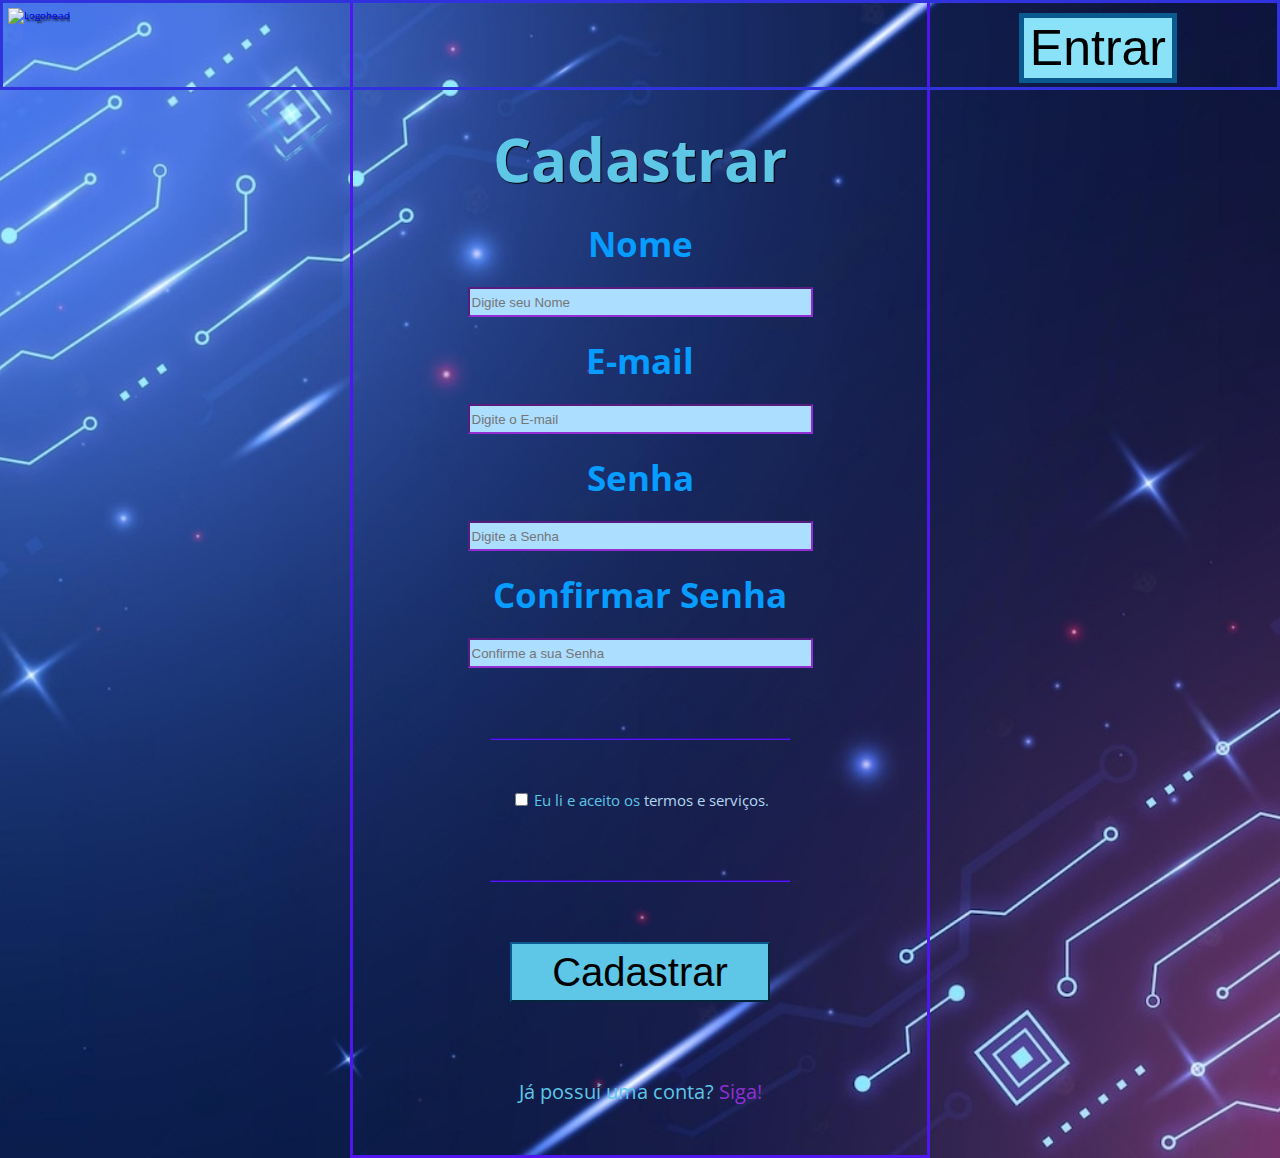
==== Cadastro.html @ daadcea3 "Curso" ====
<!DOCTYPE html>
<html lang="pt-br">
<head>
    <meta charset="UTF-8">
    <meta http-equiv="X-UA-Compatible" content="IE=edge">
    <meta name="viewport" content="width=device-width, initial-scale=1.0">
    <title>Cadastro</title>
    <link rel="stylesheet" href="Cadastro.css">
    <link href="http://fonts.googleapis.com/css?family=Open+Sans" rel="stylesheet">
    <link rel="Icon" href="https://images.vexels.com/media/users/3/224234/isolated/preview/ff7c525c1c3e1bef640644542001e1fd-logotipo-da-escola-online.png">
</head>
<body>
    <script src="Script.js"></script>
<div class="Cabeçalho">
    <header>
    <a href="index.html"> <img class="Voltar" src="https://cdn-icons-png.flaticon.com/512/2879/2879564.png" alt="Logohead"></a></img>
    <a style="text-decoration: none;" href="Siga.html">
        <button type="button" class="Seguir">Entrar</button>
        </a>
        <div class="Eng">
        <button type="button" id="config" onclick="Dropbox()" class="sett"><img id="Cog" src="https://cdn-icons-png.flaticon.com/512/6645/6645225.png" alt=""></button>
        <div class="drop" id="Box">
            <a href="FeedBack.html">FeedBack</a>
            <a href="Config.html">Configurações</a>
        </div>
    </header>
</div>
<form action="" method="post" class="cds">
    <h1>Cadastrar</h1>
        <h2><label for="nome">Nome</label></h2>
    <div class="Nome">
        <input type="text" id="nome" size="40" name="usuario" maxlength="30" required placeholder="Digite seu Nome">
    </div>
        <h2><label for="email"></label>E-mail</h2>
    <div class="Conta">
        <input type="email" id="email" pattern="+.com" name="email" required size="40" placeholder="Digite o E-mail">
    </div>
        <h2><label for="pass"></label>Senha</h2>
    <div class="Senha">
        <input type="password" id="senha" size="40" name="senha" minlength="4" required maxlength="35" autocomplete="off" placeholder="Digite a Senha">
    </div>
        <h2><label for="passcon"></label>Confirmar Senha</h2>
    <div class="Confirmar">
        <input type="password" id="confirmar" size="40" name="confirmar" minlength="4" required maxlength="35" autocomplete="off" placeholder="Confirme a sua Senha">
    </div>
    <hr class="Linha">
    <div class="chbox">
        <input type="checkbox" id="check" name="cbox" required>
        <label class="term" for="check">Eu li e aceito os <a href="">termos e serviços</a>.</label>
    </div>
    <hr class="Linha">
    <div class="Cadastrar">
        <input type="submit" id="cadastrar" name="cadastrar" value="Cadastrar">
    </div>
    <div class="seg">
        <label for="seguir">Já possuí uma conta? <a href="Siga.html">Siga!</a></label>
    </div>
</form>
</body>
</html>
---- Cadastro.css ----
* {
    box-sizing: border-box;
  }
.Cabeçalho {
    background: center / cover url('https://img.freepik.com/vetores-gratis/degrade-de-fundo-azul_23-2149330355.jpg');
    min-height: 90px;
    min-width: 100%;
    font: "Open Sans", sans-serif;
    color: #ff0083;
    text-shadow: #000 2px 2px 0.2rem;
    border: 3px solid rgb(47, 50, 221);
    position: fixed;
}
.Seguir {
    display: inline-block;
    font-size: 50px;
    position: absolute;
    background-color: #89e2f8;
    border: 5px solid #0a5a8f;
    overflow: hidden;
    transition-duration: 0.3s;
    cursor: pointer;
    right: 100px;
    top: 10px;
}
.Eng {
    display: inline-block;
    position: absolute;
    right: 0px;
    top: -5px;
}
.Eng img {
    max-height: 85px;
    visibility: visible;
}
.sett {
    display: inline-block;
    visibility: hidden;
    cursor: pointer;
    z-index: 2;
}
.Eng a{
    display: block;
    color: black;
    text-decoration: none;
    font-size: 30px;
    padding: 10px 15px;
}
.rotate {
    transform: rotate(90deg);
    transition-duration: 0.5s;
}
.rback {
    transform: rotate(0deg);
    transition-duration: 0.5s;
}
.drop {
    display: none;
    position: absolute;
    background-color: rgb(121, 219, 226);
    right: 0px;
    min-width: 100px;
    box-shadow: 2px 2px 5px #000;
    z-index: 1;
    top: 98px;
}
.show {
    display:block;
}
.drop a:hover {
    background-color: #72aff5;
}
.Seguir:hover {
    background-color: #a0fadc;
    border-color: #6a33ec;
    color: #6a33ec;
    box-shadow: 0 8px 16px 0 rgba(0,0,0,0.2), 0 6px 20px 0 rgba(0,0,0,0.19);
}
.Seguir:active {
    color: #ca1140;
    border-color: #ca1140;
}
body {
    margin: 0 auto;
    background-color:#73ecec;
    background: center / cover url(Cadastroback.jpeg);
    background-repeat: no-repeat;
    background-position: center;
    background-size: cover;
}
html {
    font-size: 10px;
    font-family: "Open Sans", sans-serif;
}
.Voltar {
    display: inline-block;
    height: 80px;
    position: absolute;
    top: 5px;
    left: 5px;
}
h1 {
    font-size: 60px;
    text-align: center;
    margin: 0;
    color:	#5ec6e6	;
    text-shadow: 1px 1px 1px 	black;
    padding-top: 115px;
}
h2 {
    font-size: 35px;
    text-align: center;
    margin: 0;
    padding: 20px 0;
    color:	#079cff	;
}
.Nome {
    display: flex;
    justify-content: center;
    height: 30px;
}
.Conta {
    display: flex;
    justify-content: center;
    height: 30px;
}
.Senha {
    display: flex;
    justify-content: center;
    height: 30px;
}
.Cadastrar {
    display: flex;
    justify-content: center;
    margin-top: 60px;
}
#nome {
    background-color: #abdeff;
    border-color: #922ed4;
    color: rgb(83, 25, 243);
}
#email {
    background-color: #abdeff;
    border-color: #922ed4;
    color: rgb(83, 25, 243);
}
#senha {
    background-color: #abdeff;
    border-color: #922ed4;
    color: rgb(83, 25, 243);
}
#confirmar {
    background-color: #abdeff;
    border-color: #922ed4;
    color: rgb(83, 25, 243);
}
#cadastrar {
    height: 60px;
    width: 260px;
    border-color: #0a5a8f;
    font-size: 40px;
    cursor: pointer;
    background-color: #5ec6e6;
    margin-bottom: 76px;
}
#cadastrar:hover {
    background-color: #a0fadc;
    border-color: #6a33ec;
    color: #6a33ec;
    box-shadow: 0 8px 16px 0 rgba(0,0,0,0.2), 0 6px 20px 0 rgba(0,0,0,0.19);
    transition-duration: 0.3s;
}
.Confirmar {
    display: flex;
    justify-content: center;
    height: 30px;
}
.Linha {
    width: 525px;
    border-color: #5016f1;
    margin-top: 70px;
}
.cds {
    border: 3px solid #5016f1;
    margin: 0px 550px 0px 550px;
    background-image: url(Cadformimg.jpg);
    background-repeat: no-repeat;
    background-size: cover;
}
button {
    background-color: #89e2f8;
    border: 5px solid #0a5a8f;
}
button a:visited {
    color: blue;
}
.term {
    color: #5ec6e6;
    font-size: 15px;
}
.chbox {
    text-align: center;
    margin-top: 50px;
}
.seg {
    margin-bottom: 50px;
    text-align: center;
    font-size: 20px;
    color: #5ec6e6;
}
.seg a {
    text-decoration: none;
    color: #922ed4;
}
.chbox a {
    text-decoration: none;
    color: #b4d8f0;
}
@media screen and (max-width:1550px) {
    .Linha {
        width: 325px;
    }
}
@media screen and (max-width:1600px) {
    .cds {
        margin: 0px 450px 0px 450px;
    }
    .Linha {
        width: 425px;
    }
}
@media screen and (max-width:1300px) {
    .cds {
        margin: 0px 350px 0px 350px;
    }
    .Linha {
        width: 300px;
    }
}
@media screen and (max-width:1050px) {
    .cds {
        margin: 0px 250px 0px 250px;
    }
    .Linha {
        width: 250px;
    }
}
@media screen and (max-width:830px) {
    .cds {
        margin: 0px 150px 0px 150px;
    }
}
@media screen and (max-width:640px) {
    .cds {
        margin: 0px 50px 0px 50px;
    }
    .Seguir {
        font-size: 25px;
        top: 23px;
    }
    .Eng, .Eng img{
        height: 75px;
        top: 0px;
    }
    .drop {
        top: 88px;
    }
}
@media screen and (max-width:450px) {
    .cds {
        margin: 0 auto;
    }
    .Seguir {
        right: 120px;
    }
    .Eng, .Eng img {
        right: 0px;
        top: 0px;
    }
}
@media screen and (max-width:340px) {
    #nome, #email, #senha, #confirmar {
        width: 230px;
    }
    #cadastrar {
        width: 200px;
    }
    h1 {
        font-size: 50px;
    }
    .Seguir {
        right: 90px;
    }
}
@media screen and (max-width:360px) {
    .Voltar {
        height: 50px;
        top: 18px;
    }
}
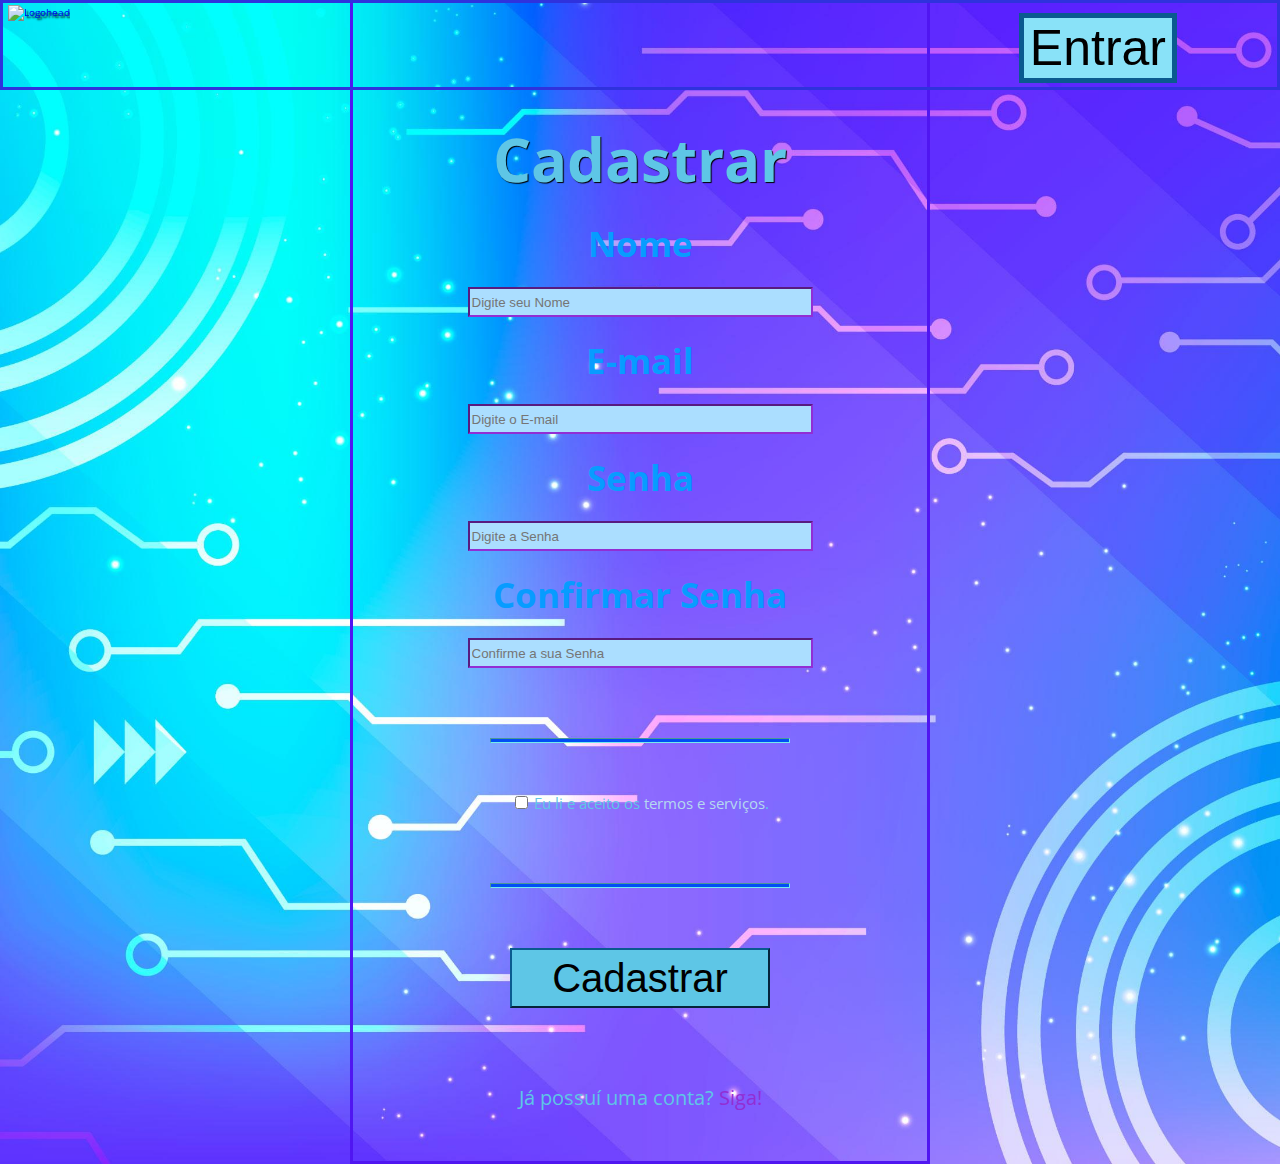
==== commit cb777e18: "Curso" ====
--- a/Cadastro.html
+++ b/Cadastro.html
@@ -25,7 +25,7 @@
         </div>
     </header>
 </div>
-<form action="" method="post" class="cds">
+<form action="Cadastro.html" method="post" class="cds">
     <h1>Cadastrar</h1>
         <h2><label for="nome">Nome</label></h2>
     <div class="Nome">
--- a/Cadastro.css
+++ b/Cadastro.css
@@ -62,7 +62,7 @@
     min-width: 100px;
     box-shadow: 2px 2px 5px #000;
     z-index: 1;
-    top: 98px;
+    top: 92px;
 }
 .show {
     display:block;
@@ -83,7 +83,7 @@
 body {
     margin: 0 auto;
     background-color:#73ecec;
-    background: center / cover url(Cadastroback.jpeg);
+    background: center / cover url(Cadastro.jpg);
     background-repeat: no-repeat;
     background-position: center;
     background-size: cover;
@@ -96,7 +96,7 @@
     display: inline-block;
     height: 80px;
     position: absolute;
-    top: 5px;
+    top: 2px;
     left: 5px;
 }
 h1 {
@@ -177,7 +177,9 @@
 }
 .Linha {
     width: 525px;
-    border-color: #5016f1;
+    height: 5px;
+    background-color: #004ef5;
+    border-color: #73ecec;
     margin-top: 70px;
 }
 .cds {
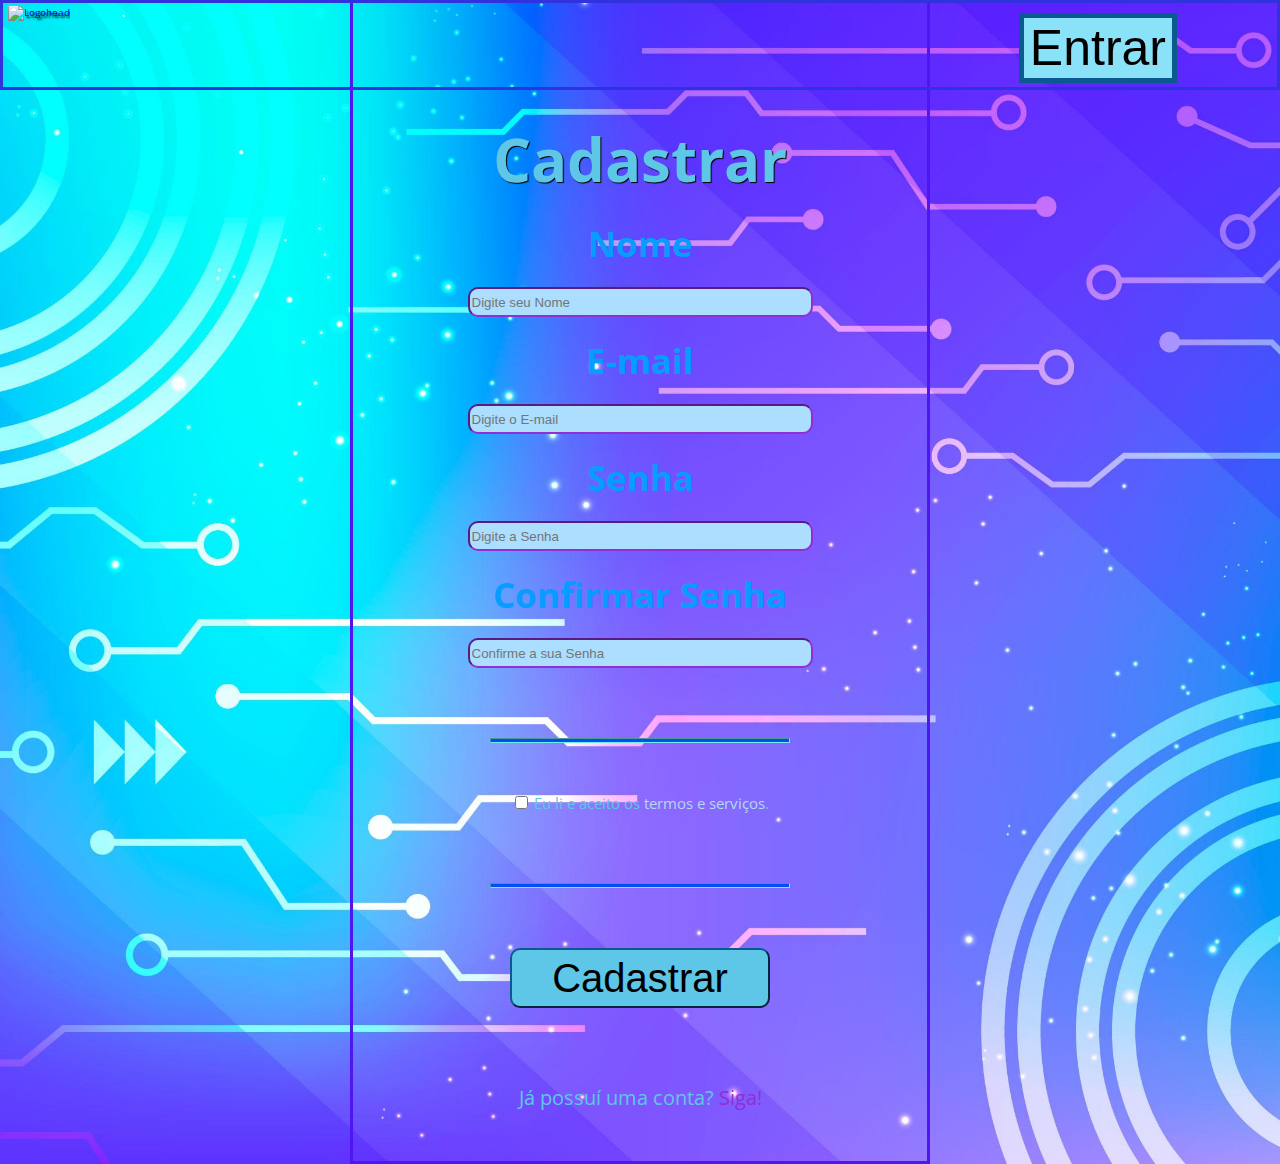
==== commit 44481147: "Curso" ====
--- a/Cadastro.html
+++ b/Cadastro.html
@@ -25,7 +25,7 @@
         </div>
     </header>
 </div>
-<form action="Cadastro.html" method="post" class="cds">
+<form action="" method="post" class="cds">
     <h1>Cadastrar</h1>
         <h2><label for="nome">Nome</label></h2>
     <div class="Nome">
--- a/Cadastro.css
+++ b/Cadastro.css
@@ -138,21 +138,25 @@
     background-color: #abdeff;
     border-color: #922ed4;
     color: rgb(83, 25, 243);
+    border-radius: 10px;
 }
 #email {
     background-color: #abdeff;
     border-color: #922ed4;
     color: rgb(83, 25, 243);
+    border-radius: 10px;
 }
 #senha {
     background-color: #abdeff;
     border-color: #922ed4;
     color: rgb(83, 25, 243);
+    border-radius: 10px;
 }
 #confirmar {
     background-color: #abdeff;
     border-color: #922ed4;
     color: rgb(83, 25, 243);
+    border-radius: 10px; 
 }
 #cadastrar {
     height: 60px;
@@ -162,6 +166,7 @@
     cursor: pointer;
     background-color: #5ec6e6;
     margin-bottom: 76px;
+    border-radius: 10px;
 }
 #cadastrar:hover {
     background-color: #a0fadc;
@@ -176,7 +181,7 @@
     height: 30px;
 }
 .Linha {
-    width: 525px;
+    width: 475px;
     height: 5px;
     background-color: #004ef5;
     border-color: #73ecec;
@@ -218,6 +223,9 @@
     text-decoration: none;
     color: #b4d8f0;
 }
+#check {
+    cursor: pointer;
+}
 @media screen and (max-width:1550px) {
     .Linha {
         width: 325px;
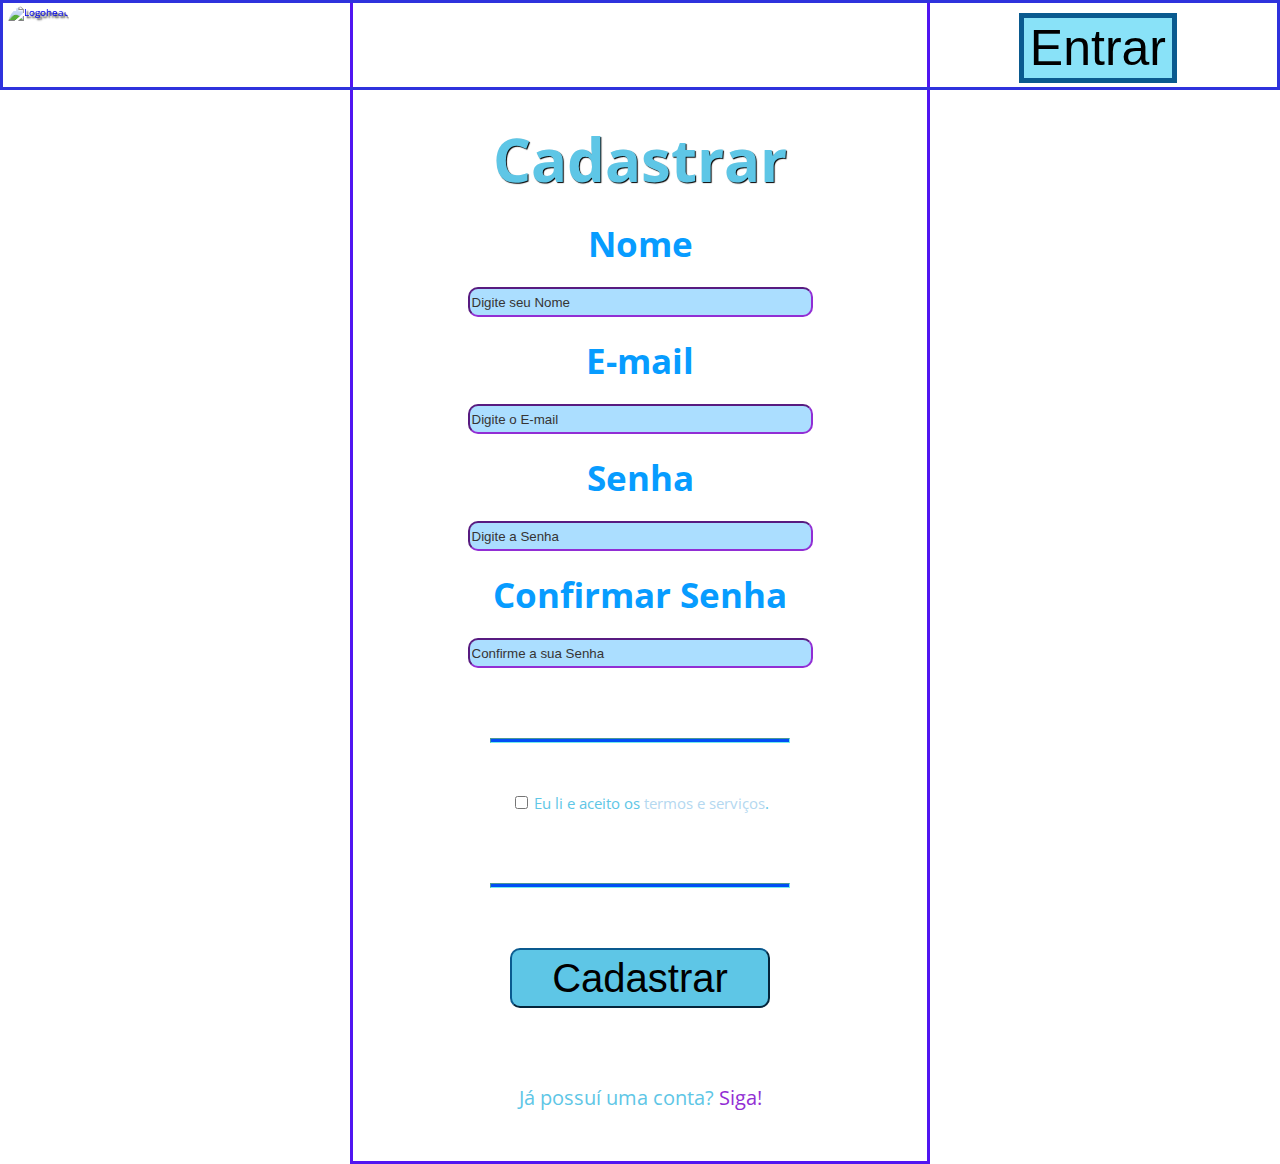
==== commit 83e0c30a: "Curso" ====
--- a/Cadastro.html
+++ b/Cadastro.html
@@ -25,7 +25,7 @@
         </div>
     </header>
 </div>
-<form action="" method="post" class="cds">
+<form action="" method="get" id="cdsform" onmouseover="formback()" onmouseout="formbdr()" class="cds">
     <h1>Cadastrar</h1>
         <h2><label for="nome">Nome</label></h2>
     <div class="Nome">
--- a/Cadastro.css
+++ b/Cadastro.css
@@ -46,12 +46,7 @@
     font-size: 30px;
     padding: 10px 15px;
 }
-.rotate {
-    transform: rotate(90deg);
-    transition-duration: 0.5s;
-}
-.rback {
-    transform: rotate(0deg);
+#Cog {
     transition-duration: 0.5s;
 }
 .drop {
@@ -83,7 +78,7 @@
 body {
     margin: 0 auto;
     background-color:#73ecec;
-    background: center / cover url(Cadastro.jpg);
+    background: center / cover url(Cadback.gif);
     background-repeat: no-repeat;
     background-position: center;
     background-size: cover;
@@ -98,6 +93,11 @@
     position: absolute;
     top: 2px;
     left: 5px;
+    border-radius: 20px;
+}
+.Voltar:hover {
+    transition-duration: 0.3s;
+    box-shadow: 0 8px 16px 0 rgba(0,0,0,0.2), 0 6px 20px 0 rgba(0,0,0,0.19);
 }
 h1 {
     font-size: 60px;
@@ -168,12 +168,47 @@
     margin-bottom: 76px;
     border-radius: 10px;
 }
+#nome:hover {
+    border: 2px solid #6a33ec;
+    background-color: #86c7f3;
+    transition-duration: 0.3s;
+}
+#email:hover {
+    border: 2px solid #6a33ec;
+    background-color: #86c7f3;
+    transition-duration: 0.3s;
+}
+#senha:hover {
+    border: 2px solid #6a33ec;
+    background-color: #86c7f3;
+    transition-duration: 0.3s;
+}
+#confirmar:hover {
+    border: 2px solid #6a33ec;
+    background-color: #86c7f3;
+    transition-duration: 0.3s;
+}
 #cadastrar:hover {
     background-color: #a0fadc;
     border-color: #6a33ec;
     color: #6a33ec;
     box-shadow: 0 8px 16px 0 rgba(0,0,0,0.2), 0 6px 20px 0 rgba(0,0,0,0.19);
     transition-duration: 0.3s;
+}
+#cdsform {
+    transition-duration: 0.5s;
+}
+#nome::placeholder {
+    color: #363434;
+}
+#email::placeholder {
+    color: #363434;
+}
+#senha::placeholder {
+    color: #363434;
+}
+#confirmar::placeholder {
+    color: #363434;
 }
 .Confirmar {
     display: flex;
@@ -239,7 +274,7 @@
         width: 425px;
     }
 }
-@media screen and (max-width:1300px) {
+@media screen and (max-width:1360px) {
     .cds {
         margin: 0px 350px 0px 350px;
     }
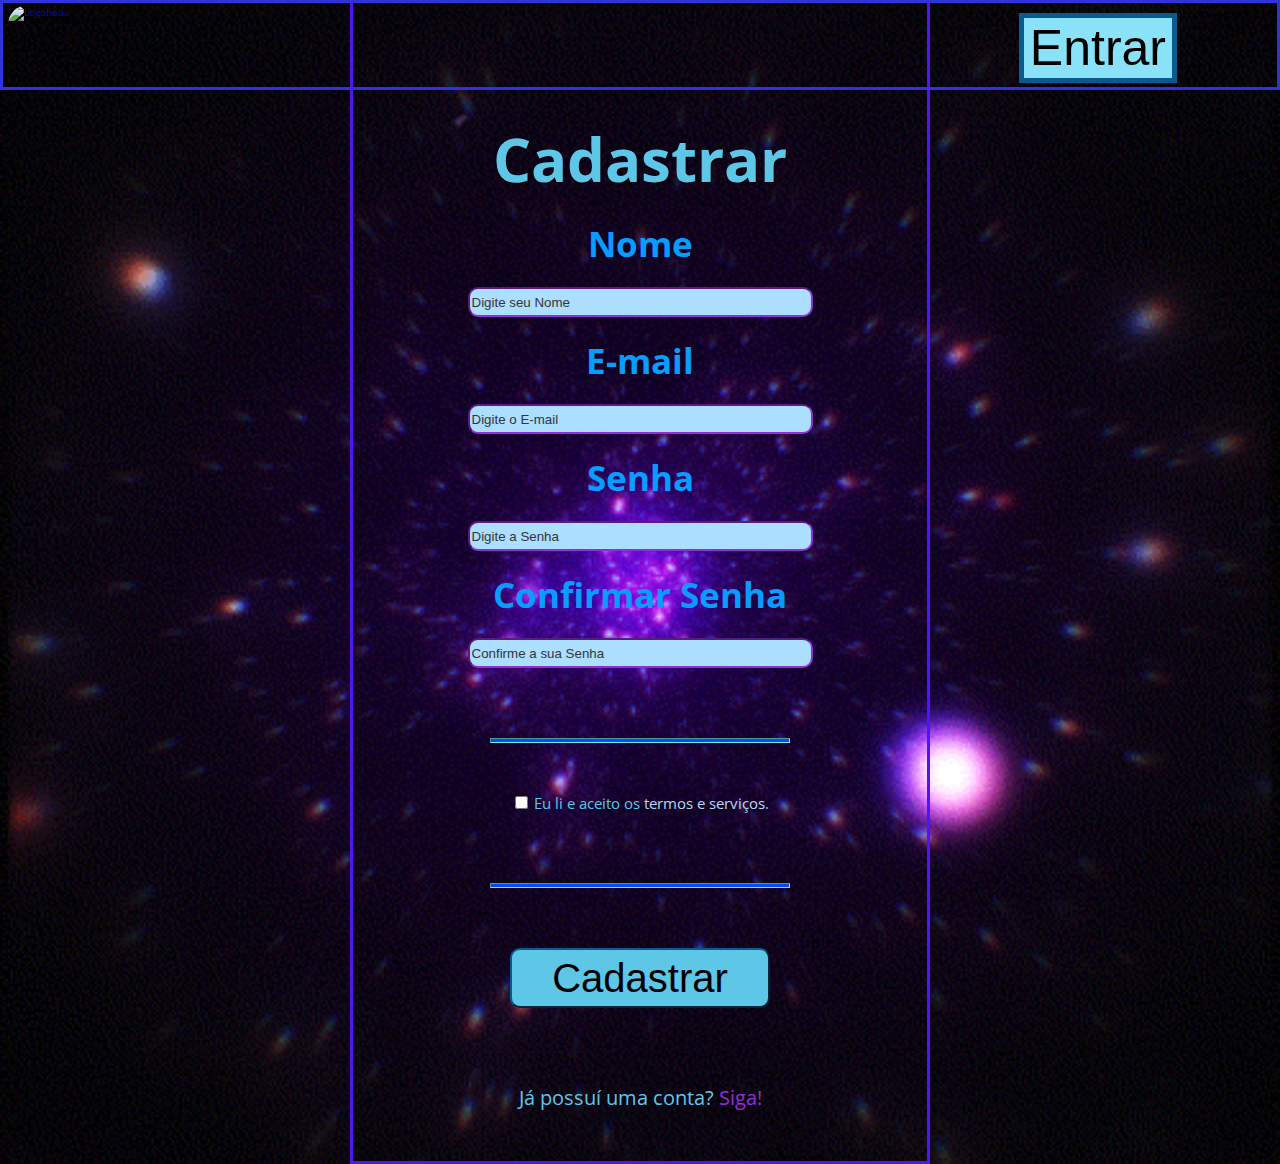
==== commit 8827d24e: "Curso" ====
--- a/Cadastro.html
+++ b/Cadastro.html
@@ -13,7 +13,7 @@
     <script src="Script.js"></script>
 <div class="Cabeçalho">
     <header>
-    <a href="index.html"> <img class="Voltar" src="https://cdn-icons-png.flaticon.com/512/2879/2879564.png" alt="Logohead"></a></img>
+    <a href="index.html"> <img class="Voltar" src="https://cdn-icons-png.flaticon.com/512/9073/9073020.png" alt="Logohead"></a></img>
     <a style="text-decoration: none;" href="Siga.html">
         <button type="button" class="Seguir">Entrar</button>
         </a>
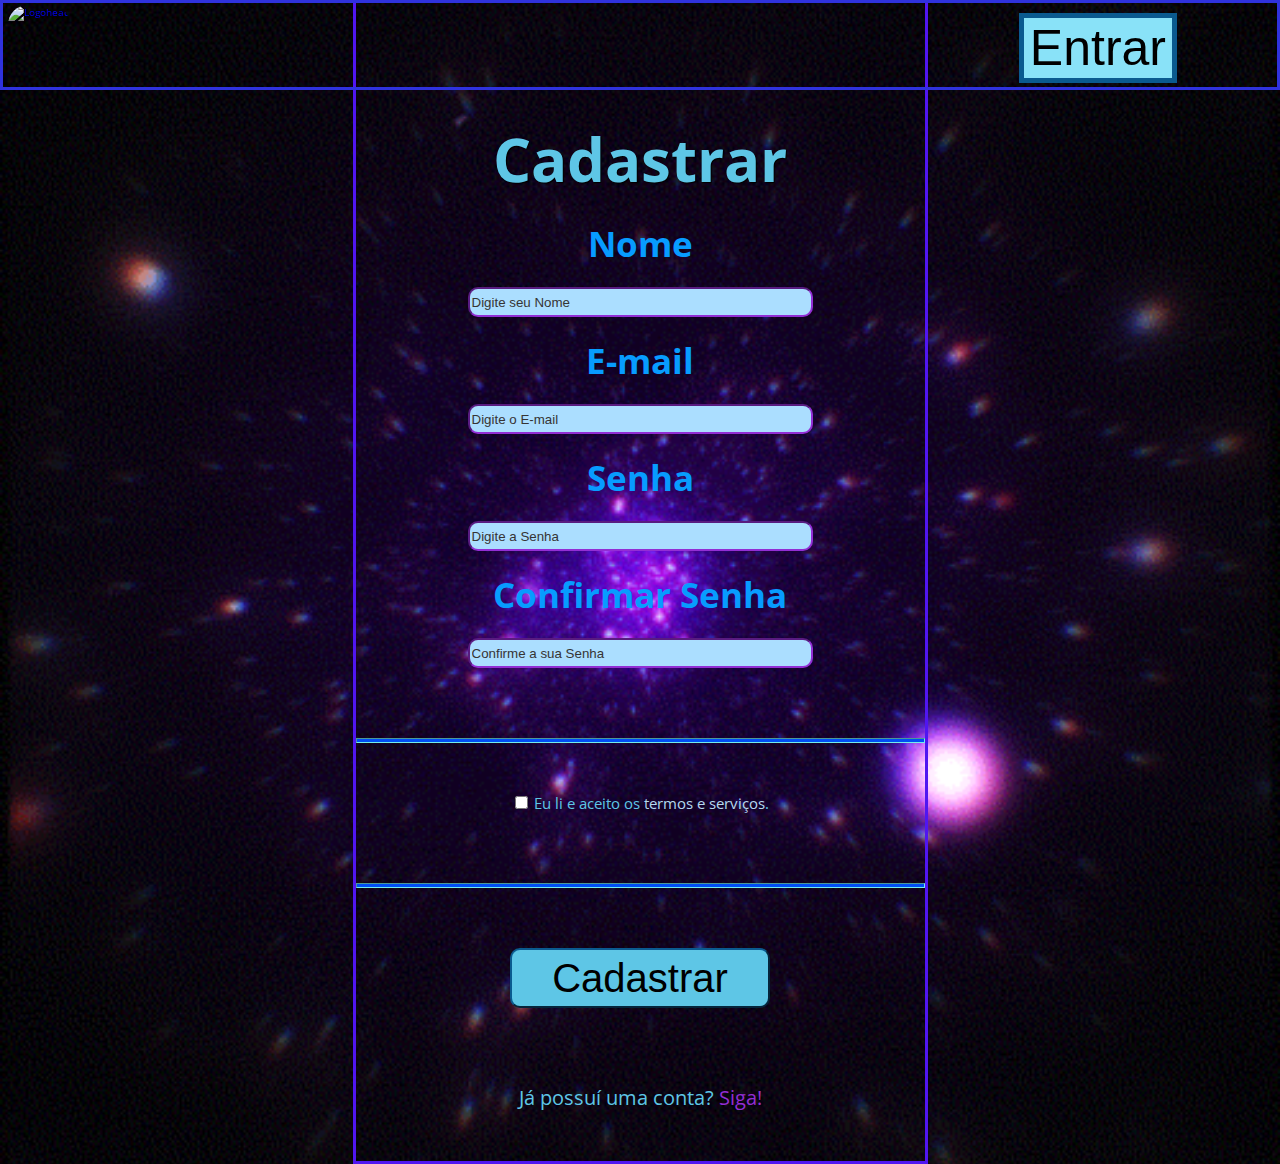
==== commit e162767c: "Curso" ====
--- a/Cadastro.html
+++ b/Cadastro.html
@@ -4,7 +4,7 @@
     <meta charset="UTF-8">
     <meta http-equiv="X-UA-Compatible" content="IE=edge">
     <meta name="viewport" content="width=device-width, initial-scale=1.0">
-    <title>Cadastro</title>
+    <title>Cadastro - Curso Técnico Mário Braga</title>
     <link rel="stylesheet" href="Cadastro.css">
     <link href="http://fonts.googleapis.com/css?family=Open+Sans" rel="stylesheet">
     <link rel="Icon" href="https://images.vexels.com/media/users/3/224234/isolated/preview/ff7c525c1c3e1bef640644542001e1fd-logotipo-da-escola-online.png">
--- a/Cadastro.css
+++ b/Cadastro.css
@@ -10,6 +10,7 @@
     text-shadow: #000 2px 2px 0.2rem;
     border: 3px solid rgb(47, 50, 221);
     position: fixed;
+    top: 0px;
 }
 .Seguir {
     display: inline-block;
@@ -216,18 +217,23 @@
     height: 30px;
 }
 .Linha {
-    width: 475px;
+    max-width: 575px;
     height: 5px;
     background-color: #004ef5;
     border-color: #73ecec;
     margin-top: 70px;
+    transition-duration: 0.3s;
 }
 .cds {
     border: 3px solid #5016f1;
-    margin: 0px 550px 0px 550px;
+    margin: 0 auto;
+    max-width: 575px;
     background-image: url(Cadformimg.jpg);
     background-repeat: no-repeat;
     background-size: cover;
+}
+.cds:hover {
+    box-shadow: 0 8px 16px 8px rgba(10, 30, 212, 0.2), 0 6px 20px 0 rgba(23, 163, 182, 0.19);
 }
 button {
     background-color: #89e2f8;
@@ -261,44 +267,7 @@
 #check {
     cursor: pointer;
 }
-@media screen and (max-width:1550px) {
-    .Linha {
-        width: 325px;
-    }
-}
-@media screen and (max-width:1600px) {
-    .cds {
-        margin: 0px 450px 0px 450px;
-    }
-    .Linha {
-        width: 425px;
-    }
-}
-@media screen and (max-width:1360px) {
-    .cds {
-        margin: 0px 350px 0px 350px;
-    }
-    .Linha {
-        width: 300px;
-    }
-}
-@media screen and (max-width:1050px) {
-    .cds {
-        margin: 0px 250px 0px 250px;
-    }
-    .Linha {
-        width: 250px;
-    }
-}
-@media screen and (max-width:830px) {
-    .cds {
-        margin: 0px 150px 0px 150px;
-    }
-}
 @media screen and (max-width:640px) {
-    .cds {
-        margin: 0px 50px 0px 50px;
-    }
     .Seguir {
         font-size: 25px;
         top: 23px;
